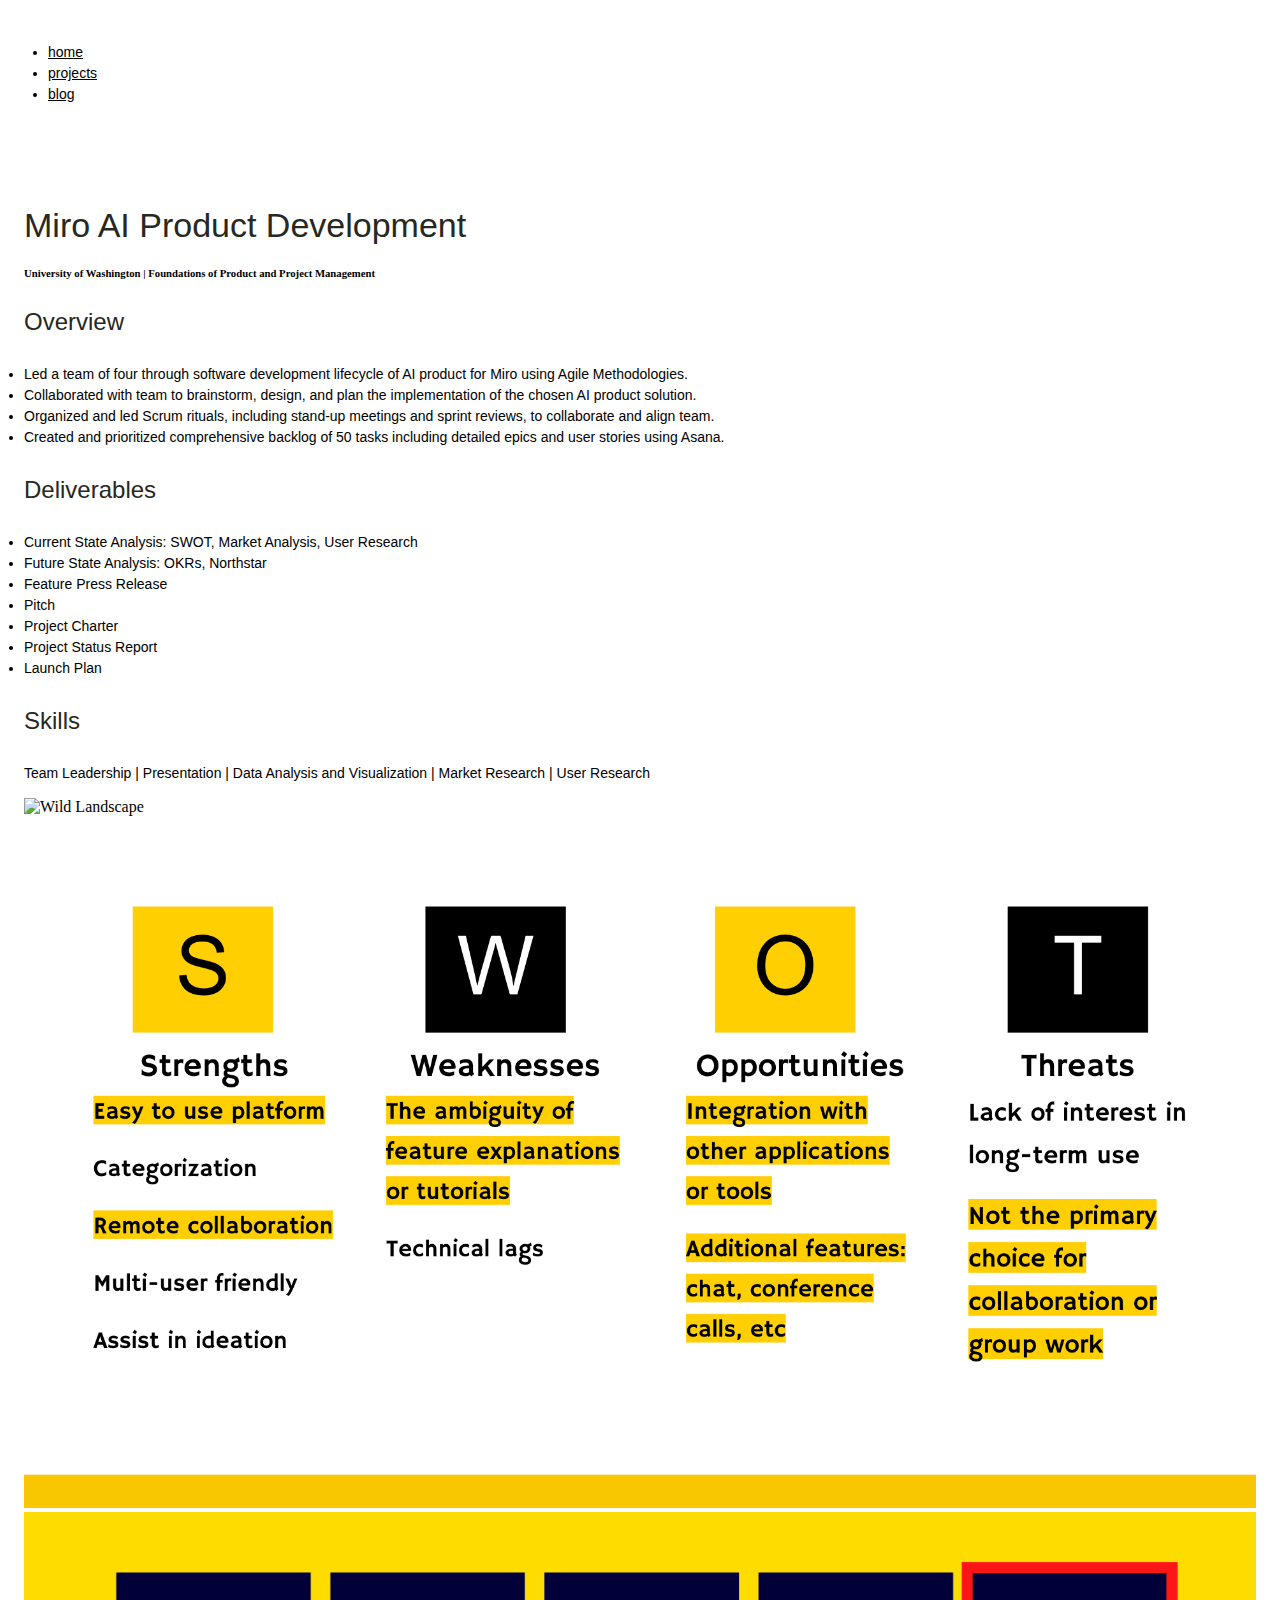
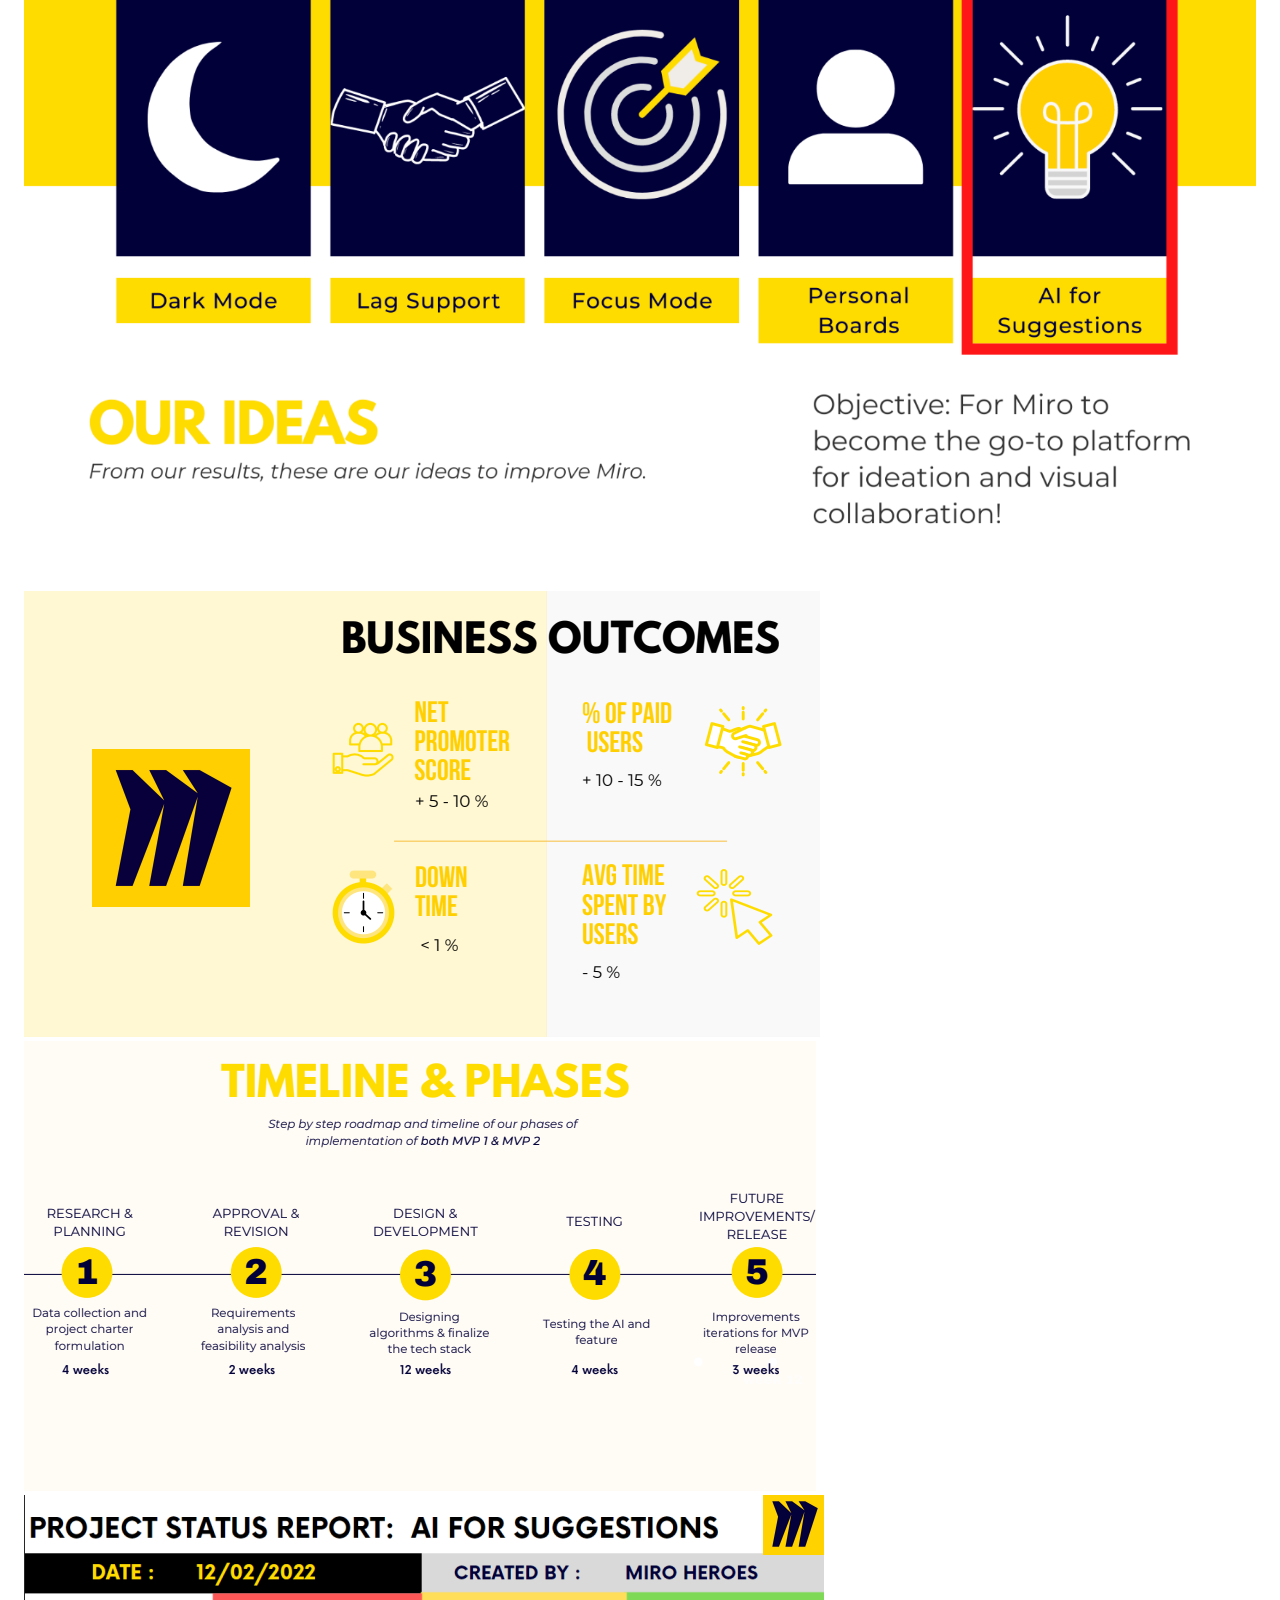
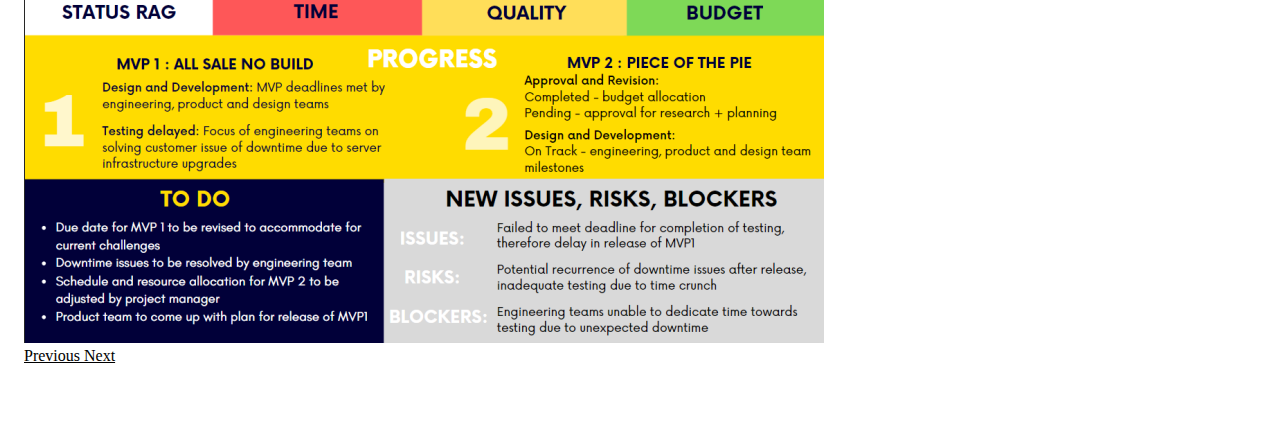
==== project1.html @ 699e3691 "revamped website" ====
<!DOCTYPE html>
<html lang="en">
  <head>
    <title>Tadeus Kartawijaya - Project Name</title>
    <meta charset="utf-8">
    <meta name="viewport" content="width=device-width, initial-scale=1">
    <link rel="stylesheet" href="https://cdn.jsdelivr.net/npm/bootstrap@4.5.3/dist/css/bootstrap.min.css" integrity="sha384-TX8t27EcRE3e/ihU7zmQxVncDAy5uIKz4rEkgIXeMed4M0jlfIDPvg6uqKI2xXr2" crossorigin="anonymous">
    <link rel="stylesheet" type="text/css" href="main.css">
    <link rel="stylesheet" href="https://use.fontawesome.com/releases/v5.14.0/css/all.css" integrity="sha384-HzLeBuhoNPvSl5KYnjx0BT+WB0QEEqLprO+NBkkk5gbc67FTaL7XIGa2w1L0Xbgc" crossorigin="anonymous">
  </head>
  <body>
<!-- navbar -->
<nav class="navbar navbar-expand-md sticky-top">
  <button class="navbar-toggler navbar-light" type="button" data-toggle="collapse" data-target="#main-navigation">
      <span class="navbar-toggler-icon"></span>
  </button>
  <div class="collapse navbar-collapse justify-content-center" id="main-navigation">
      <ul class="navbar-nav">
          <li class="nav-item">
              <a class="nav-link" href="index.html">home</a>
          </li>
          <li class="nav-item">
              <a class="nav-link" href="#projects">projects</a>
          </li>
          <li class="nav-item">
              <a class="nav-link" href="https://medium.com/@tkartawijaya12">blog</a>
          </li>
      </ul>
  </div>
</nav>
    
    <!-- Body -->
 
    <div class="container features" id="intro">
      <div class="row">
        <div class="col-lg-6 col-md-6 col-sm-12">
          <h1>Miro AI Product Development</h1>
          <h6> University of Washington | Foundations of Product and Project Management</h6>
          <h3> Overview</h3>
            <li> Led a team of four through software development lifecycle of AI product for Miro using Agile Methodologies.</li>
            <li> Collaborated with team to brainstorm, design, and plan the implementation of the chosen AI product solution.</li>
            <li> Organized and led Scrum rituals, including stand-up meetings and sprint reviews, to collaborate and align team.</li>
            <li> Created and prioritized comprehensive backlog of 50 tasks including detailed epics and user stories using Asana.</li>
          <h3>Deliverables</h3>
            <li>Current State Analysis: SWOT, Market Analysis, User Research</li>
            <li>Future State Analysis: OKRs, Northstar</li>
            <li>Feature Press Release</li>
            <li>Pitch</li>
            <li>Project Charter</li>
            <li>Project Status Report</li>
            <li>Launch Plan</li>
          <h3>Skills</h3>
          <p>Team Leadership | Presentation | Data Analysis and Visualization | Market Research | User Research</p>
        </div>
        <div class="col-lg-6 col-md-6 col-sm-12">
          <div id="carouselExampleControls" class="carousel slide" data-ride="carousel" data-interval="5000">
            <div class="carousel-inner">
              <div class="carousel-item active">
                <img src="images/miro1.png" class="d-block w-100" alt="Wild Landscape" />
              </div>
              <div class="carousel-item">
                <img src="images/Miro3.png" class="d-block w-100" alt="Camera" />
              </div>
              <div class="carousel-item">
                <img src="images/Miro2.png" class="d-block w-100" alt="Exotic Fruits" />
              </div>
              <div class="carousel-item">
                <img src="images/Miro4.png" class="d-block w-100" alt="Exotic Fruits" />
              </div>
              <div class="carousel-item">
                <img src="images/Miro5.png" class="d-block w-100" alt="Exotic Fruits" />
              </div>
              <div class="carousel-item">
                <img src="images/Miro6.png" class="d-block w-100" alt="Exotic Fruits" />
              </div>
            </div>
            <a class="carousel-control-prev" href="#carouselExampleControls" role="button" data-slide="prev">
              <span class="carousel-control-prev-icon" aria-hidden="true"></span>
              <span class="sr-only">Previous</span>
            </a>
            <a class="carousel-control-next" href="#carouselExampleControls" role="button" data-slide="next">
              <span class="carousel-control-next-icon" aria-hidden="true"></span>
              <span class="sr-only">Next</span>
            </a>
          </div>
        </div>
    <script>
      function toggleBulletPoint() {
        var bulletPoint = document.getElementById("bulletPoint");
        if (bulletPoint.style.display === "none") {
          bulletPoint.style.display = "block";
        } else {
          bulletPoint.style.display = "none";
        }
      }</script>

      <script src="https://code.jquery.com/jquery-3.5.1.min.js" integrity="sha256-9/aliU8dGd2tb6OSsuzixeV4y/faTqgFtohetphbbj0=" crossorigin="anonymous"></script>
          <script src="https://cdn.jsdelivr.net/npm/bootstrap@4.5.3/dist/js/bootstrap.min.js" integrity="sha384-w1Q4orYjBQndcko6MimVbzY0tgp4pWB4lZ7lr30WKz0vr/aWKhXdBNmNb5D92v7s" crossorigin="anonymous"></script>
          <script src="main.js">
      
      </script>
---- main.css ----
body {
    background:  white;
}

h1 { font-family: "Helvetica Neue", Helvetica, Verdana, Geneva, Tahoma, sans-serif, sans-serif; font-size: 34px; font-style: normal; font-variant: normal; font-weight: 500; line-height: 1;
    color:#262821} 
h2 { font-family: "Helvetica Neue", Helvetica, Verdana, Geneva, Tahoma, sans-serif, sans-serif; font-size: 28px; font-style: normal; font-variant: normal; font-weight: 500; line-height: 1.5; 
    color:#262821}
h3 { font-family: "Helvetica Neue", Helvetica, Verdana, Geneva, Tahoma, sans-serif, sans-serif; font-size: 24px; font-style: normal; font-variant: normal; font-weight: 500; line-height: 1.5; 
color:#262821}
h4 {font-family: "Helvetica Neue", Helvetica, Verdana, Geneva, Tahoma, sans-serif, sans-serif; font-size: 16px; font-style: normal; font-variant: normal; font-weight: 500; line-height: 1.5; 
color:#262821}
p { font-family: "Helvetica Neue", Helvetica, Verdana, Geneva, Tahoma, sans-serif, sans-serif; font-size: 14px; font-style: normal; font-variant: normal; font-weight: 400; line-height: 1.5; }
blockquote { font-family: "Helvetica Neue", Helvetica, Verdana, Geneva, Tahoma, sans-serif, sans-serif; font-size: 21px; font-style: normal; font-variant: normal; font-weight: 400; line-height: 1.5; }
pre { font-family: "Helvetica Neue", Helvetica, Verdana, Geneva, Tahoma, sans-serif, sans-serif; font-size: 13px; font-style: normal; font-variant: normal; font-weight: 400; line-height: 1.5; }
li { font-family: "Helvetica Neue", Helvetica, Verdana, Geneva, Tahoma, sans-serif, sans-serif; font-size: 14px; font-style: normal; font-variant: normal; font-weight: 400; line-height: 1.5; }

#toggle{
    cursor: pointer;
}

a {
    cursor: pointer;
    color:black;
  }
  

html {
    scroll-behavior: smooth;
  }

#toggle-text {
    display: none;
  }
  
#toggle-logo {
    height: 1.2em;
    display: inline-block;
  }

#toggle-container {
    display: flex;
    align-items: center;
  }
  
button {
    border: none;
    background-color: transparent;
    display: inline-block;
    padding: 0;


  }


/* navbar */
.navbar {
    background: white;
}
.nav-link {
    color:white;
}
.navbar-brand {
    color: black;
    cursor: pointer;
}
.nav-link {
    color: black;
    margin-right: 1em !important;
}

.img-profile{
    width: 30px;
    margin-left: auto; margin-right: auto;
}

.img-profile:hover{
    opacity: 0.7;
}

.navbar-brand:hover {
    color: #C1C4B7;
}
.nav-link:hover {
    color: #E0E1DB;
}
.navbar-collapse {
    justify-content: flex-end;
}

/* intro */
#intro {
    display: table;
}

#intro_p {display: table-cell; vertical-align: middle;}


/* body */
.features {
	margin: 4em auto;
	padding: 1em;
	position: relative;
}
.feature-title {
	color: #415C8B;
	font-size: 1.3rem;
	font-weight: 700;
	margin-bottom: 20px;
	text-transform: uppercase;
}
#project-img {
	-webkit-box-shadow: 1px 1px 4px rgba(0, 0, 0, 0.4);
	-moz-box-shadow: 1px 1px 4px rgba(0, 0, 0, 0.4);
	box-shadow: 1px 1px 4px rgba(0, 0, 0, 0.4);
	margin-bottom: 16px;
    border-radius: 25px;
}

.desc {
    display: none;
    position: absolute;
    top: 50%;
    left: 50%;
    transform: translate(-50%, -50%);
  }
      
.wrapper:hover .desc {
    display: block;
  }
/* project */
.project-section {
    background-color: #f5f7fa;
}

.card-container {
    display: grid;
    grid-template-columns: repeat(auto-fit, minmax(300px, 1fr));
    gap: 30px;
    margin: 0 auto;
    max-width: 960px;
  }
  
  .card {
    border: 1px solid #ccc;
    padding: 20px;
    text-align: center;
    height: 400px;
  }

  .card h2 {
    font-size: 20px;
    margin-bottom: 10px;
  }
  
  .card p {
    font-size: 14px;
  }
  .card-text{
      padding-top: 3px;
  }

.card:hover {
    opacity:0.8;
}

.column-half-1 {
    float: left;
}
.column-half-2 {
    float: right;
}

.carousel-container {
    max-height: 500px; /* Set the maximum height of the container */
  }
  
  .carousel-item img {
    object-fit: contain; /* Scale the images to fit within the container */
    max-height: 100%; /* Ensure the images don't exceed the height of the container */
    max-width: 100%; /* Ensure the images don't exceed the width of the container */
  }

.carousel-control-prev-icon,
.carousel-control-next-icon {
  filter: invert(1);
}
/* footer */
.page-footer {
    padding: 60px 0 30px;
}
.footer-copyright {
    color: black;
    padding: 40px 0;
}
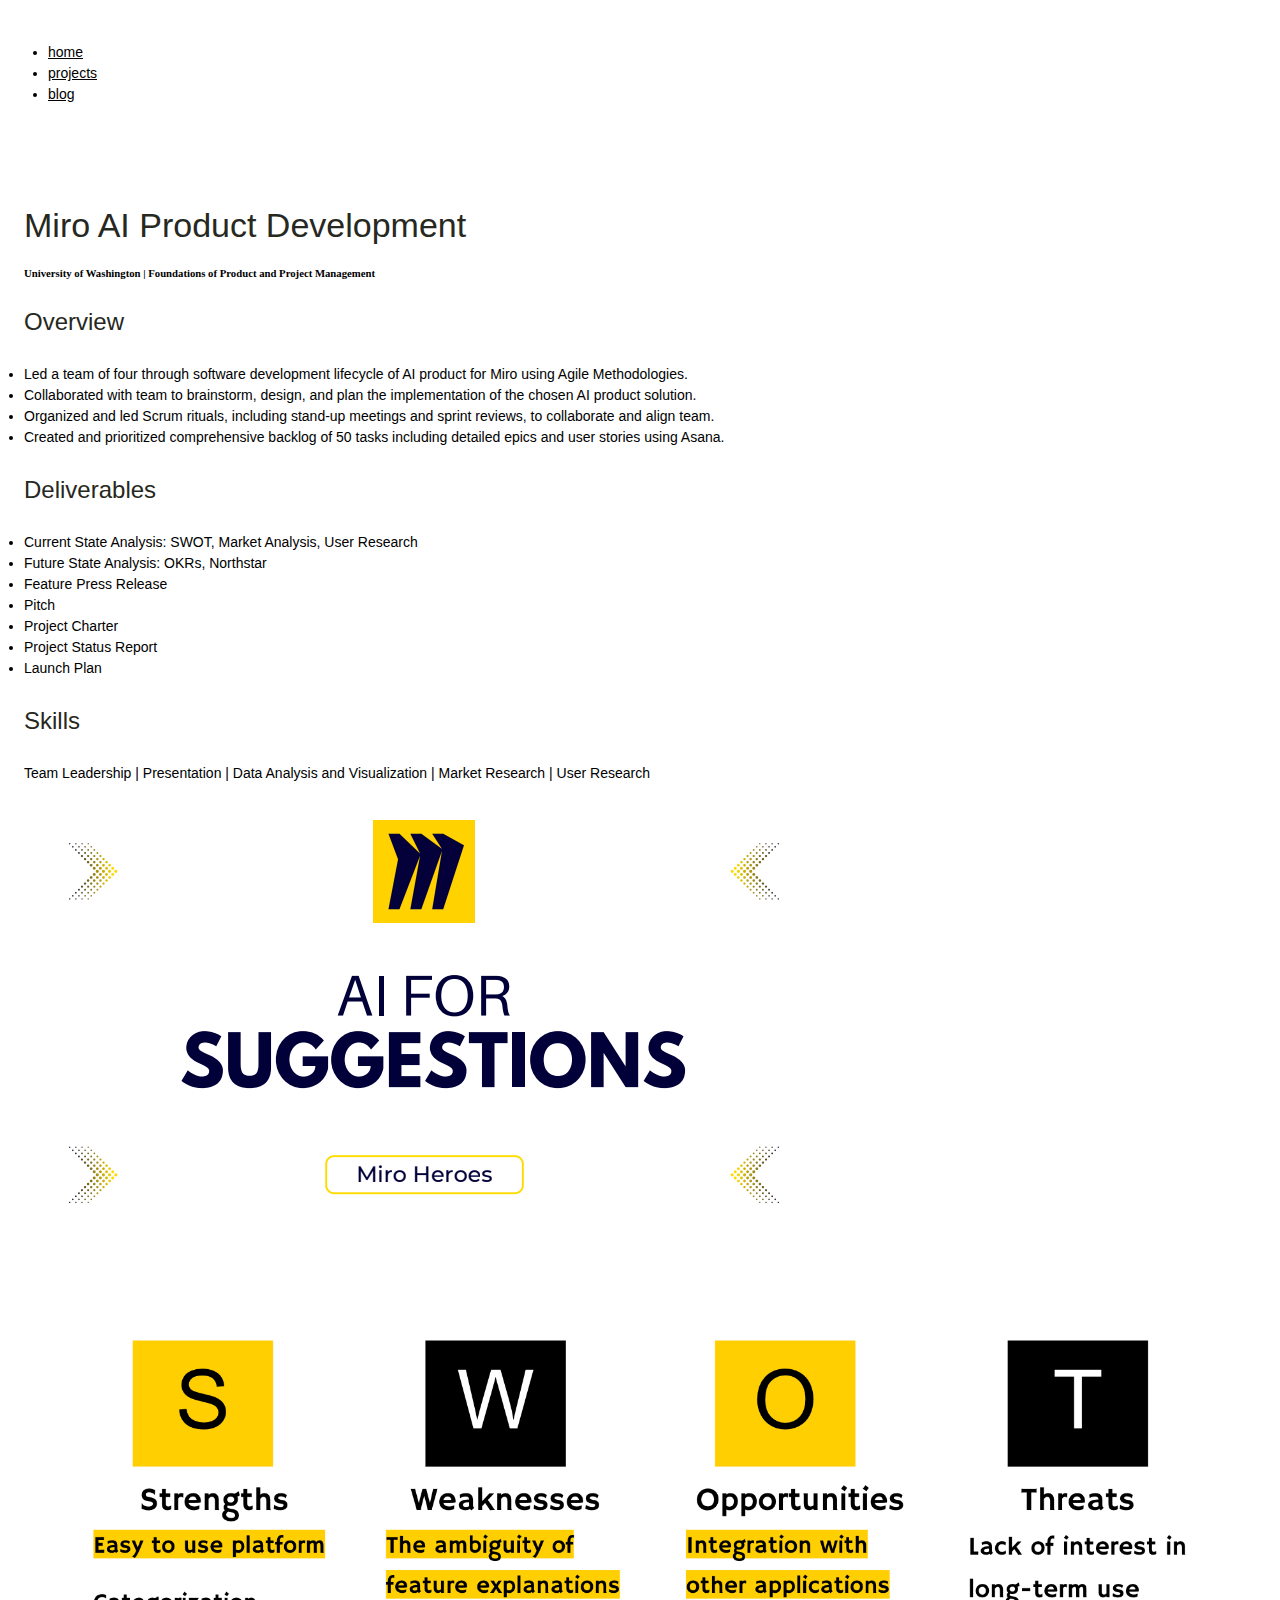
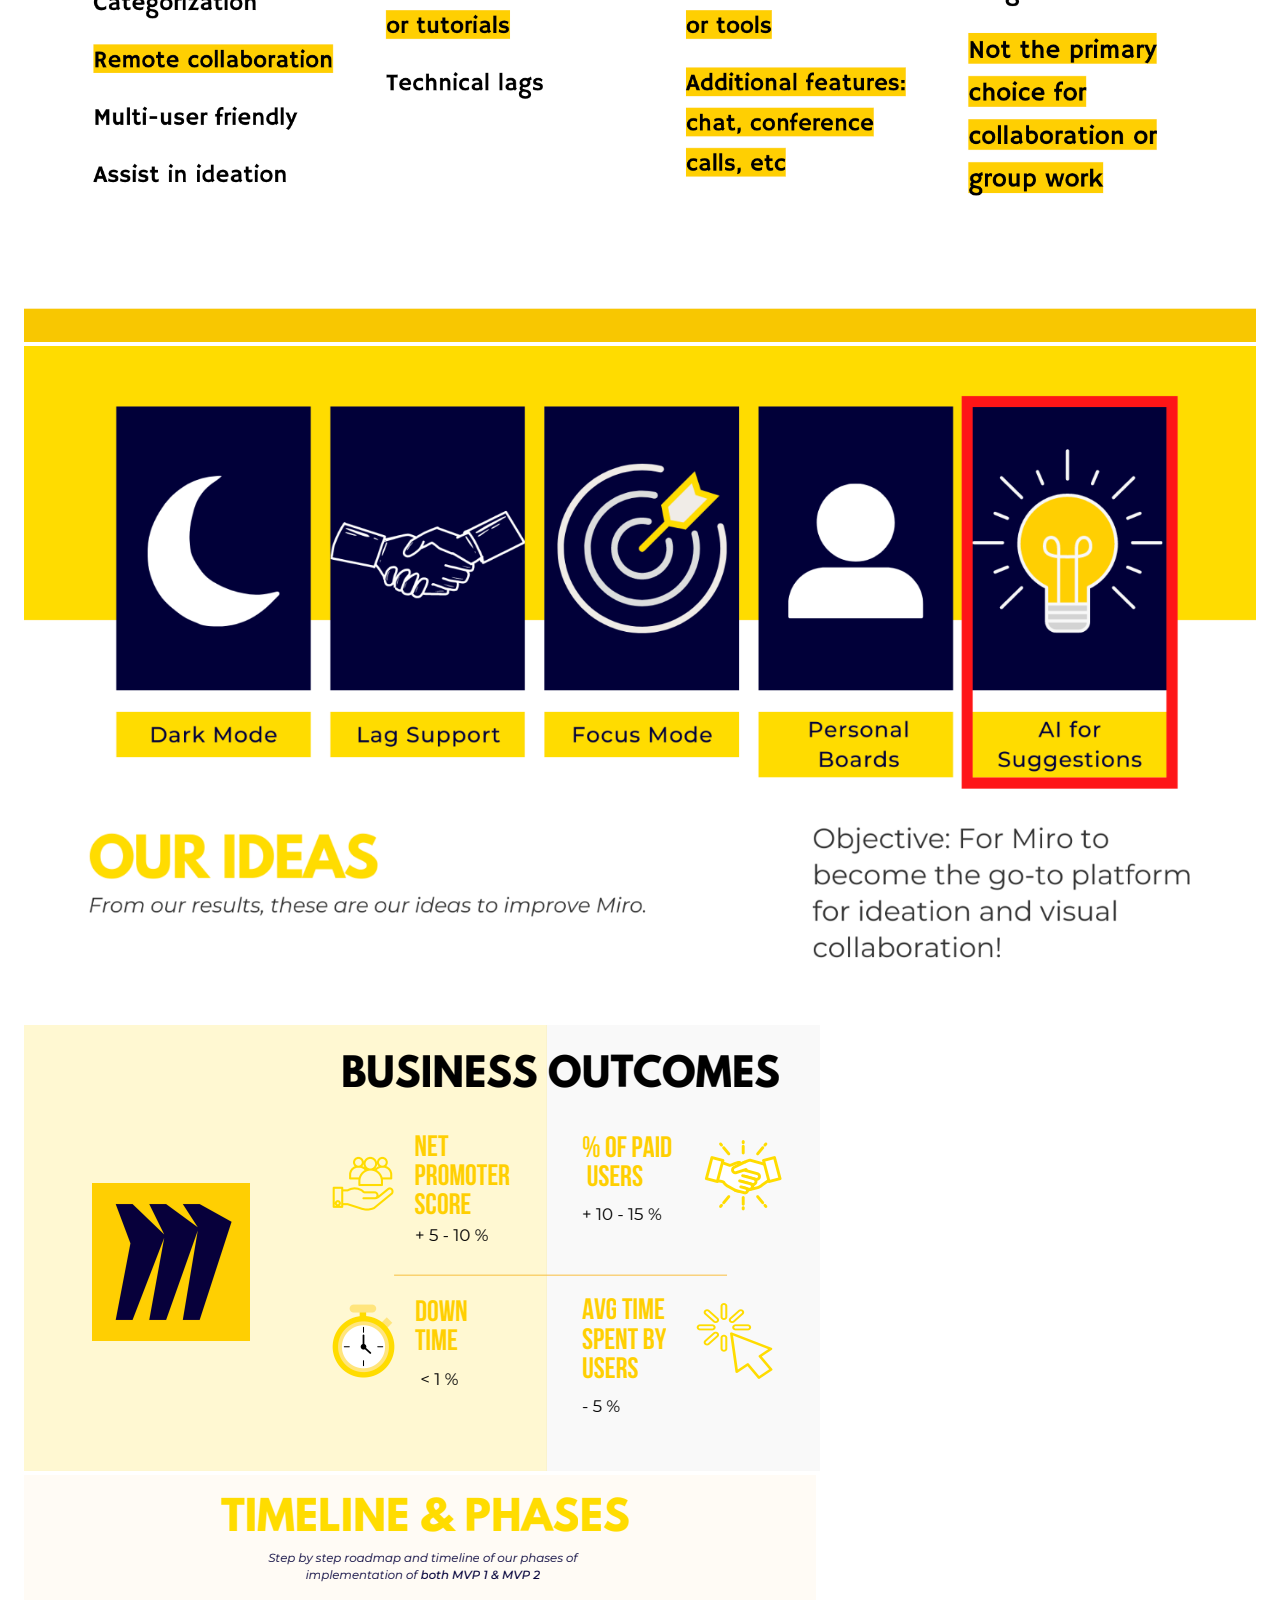
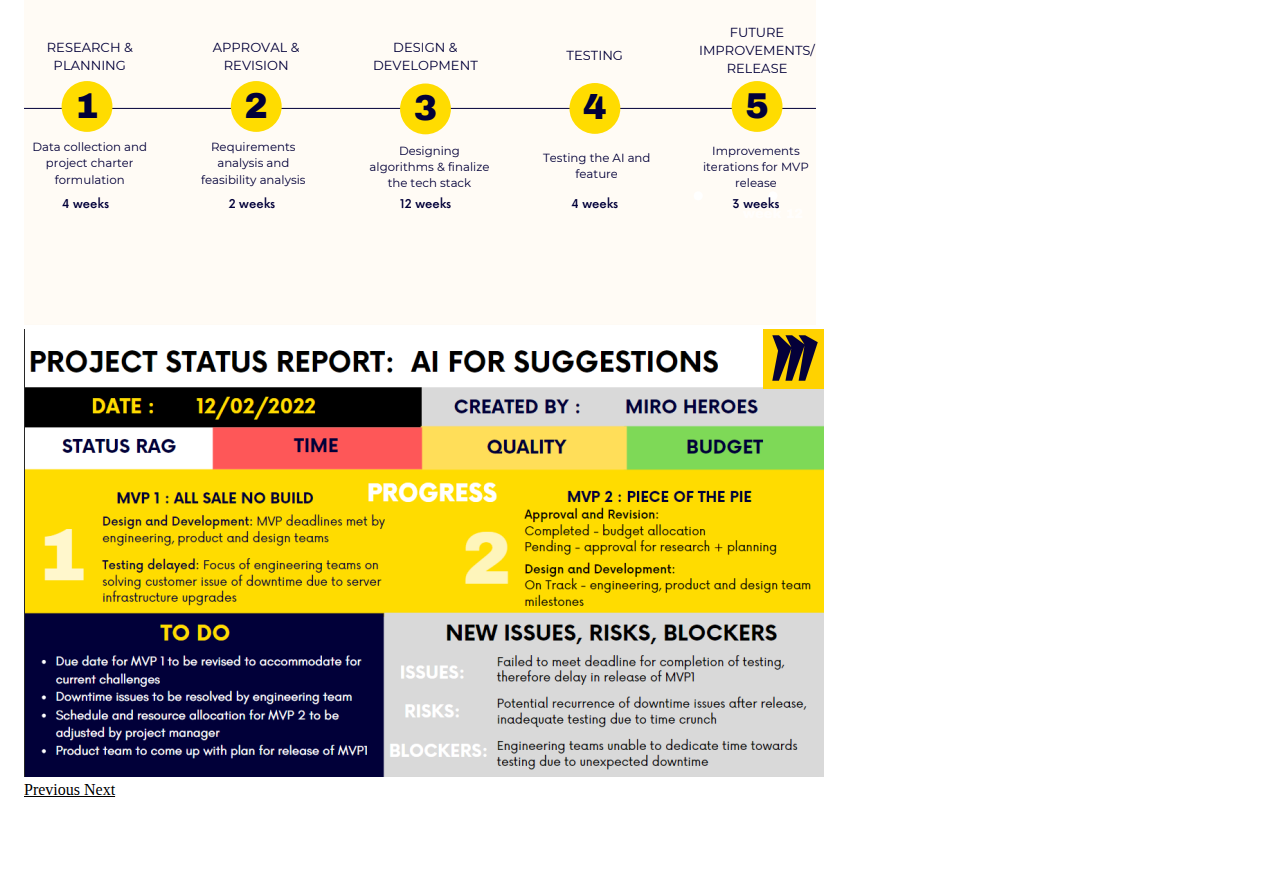
==== commit 4fb4bff9: "fix photo" ====
--- a/project1.html
+++ b/project1.html
@@ -56,7 +56,7 @@
           <div id="carouselExampleControls" class="carousel slide" data-ride="carousel" data-interval="5000">
             <div class="carousel-inner">
               <div class="carousel-item active">
-                <img src="images/miro1.png" class="d-block w-100" alt="Wild Landscape" />
+                <img src="images/Miro1.png" class="d-block w-100" alt="Wild Landscape" />
               </div>
               <div class="carousel-item">
                 <img src="images/Miro3.png" class="d-block w-100" alt="Camera" />
